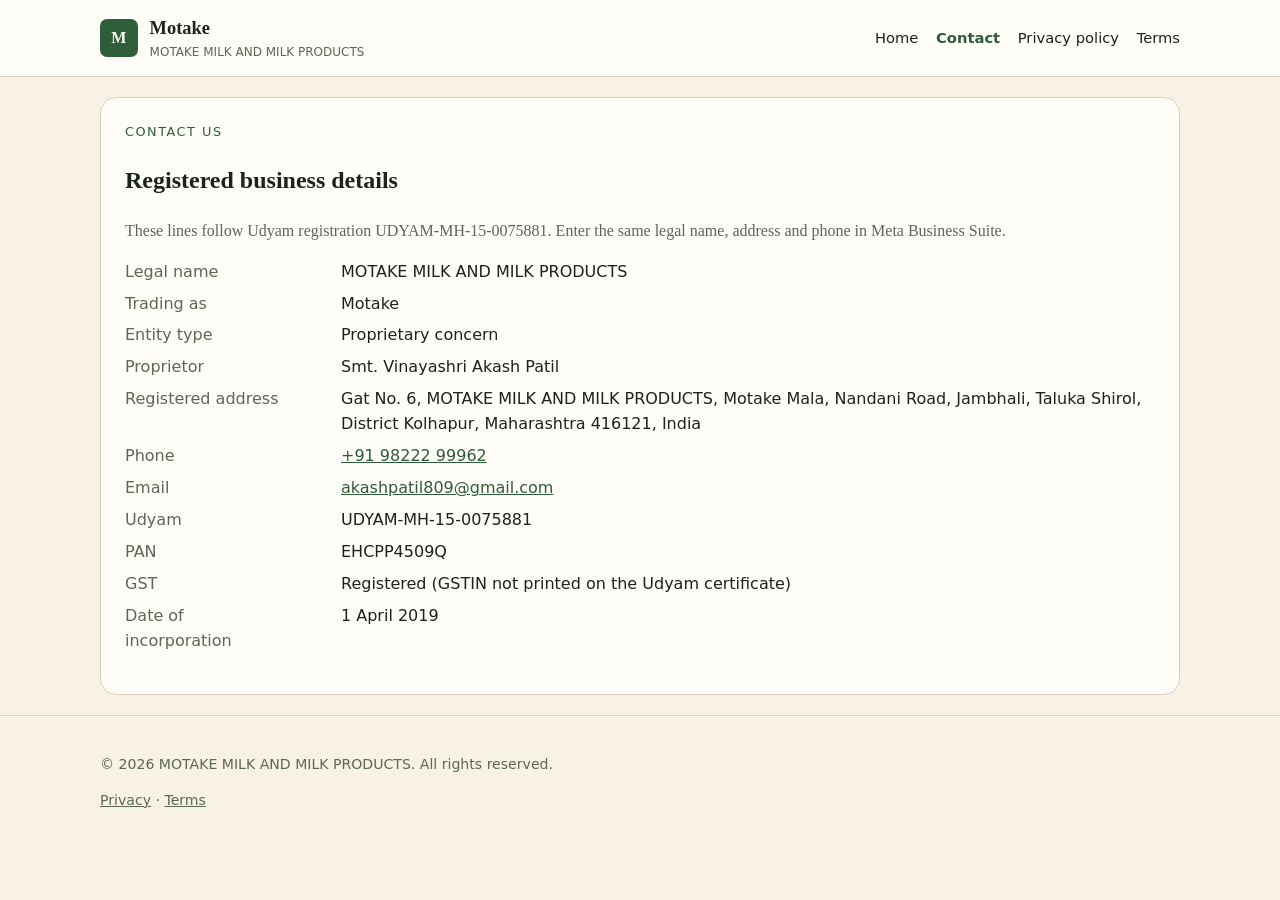
==== contact.html @ 2dee4784 "init" ====
<!doctype html>
<html lang="en">
  <head>
    <meta charset="utf-8" />
    <meta name="viewport" content="width=device-width, initial-scale=1" />
    <title>Contact — MOTAKE MILK AND MILK PRODUCTS</title>
    <meta
      name="description"
      content="Contact MOTAKE MILK AND MILK PRODUCTS, Gat No. 6, Motake Mala, Nandani Road, Jambhali, Kolhapur 416121."
    />
    <link rel="stylesheet" href="styles.css" />
  </head>
  <body>
    <header class="site-header">
      <div class="wrap">
        <a class="brand" href="index.html">
          <span class="mark">M</span>
          <span>
            <span class="brand-name">Motake</span>
            <span class="brand-legal">MOTAKE MILK AND MILK PRODUCTS</span>
          </span>
        </a>
        <nav aria-label="Primary">
          <a href="index.html">Home</a>
          <a href="contact.html" aria-current="page">Contact</a>
          <a href="privacy.html">Privacy policy</a>
          <a href="terms.html">Terms</a>
        </nav>
      </div>
    </header>

    <main class="wrap">
      <section class="panel">
        <p class="kicker">Contact us</p>
        <h1>Registered business details</h1>
        <p class="muted">
          These lines follow Udyam registration UDYAM-MH-15-0075881. Enter the same
          legal name, address and phone in Meta Business Suite.
        </p>
        <dl>
          <dt>Legal name</dt>
          <dd>MOTAKE MILK AND MILK PRODUCTS</dd>
          <dt>Trading as</dt>
          <dd>Motake</dd>
          <dt>Entity type</dt>
          <dd>Proprietary concern</dd>
          <dt>Proprietor</dt>
          <dd>Smt. Vinayashri Akash Patil</dd>
          <dt>Registered address</dt>
          <dd>
            Gat No. 6, MOTAKE MILK AND MILK PRODUCTS, Motake Mala, Nandani Road,
            Jambhali, Taluka Shirol, District Kolhapur, Maharashtra 416121, India
          </dd>
          <dt>Phone</dt>
          <dd><a href="tel:+919822299962">+91 98222 99962</a></dd>
          <dt>Email</dt>
          <dd><a href="mailto:akashpatil809@gmail.com">akashpatil809@gmail.com</a></dd>
          <dt>Udyam</dt>
          <dd>UDYAM-MH-15-0075881</dd>
          <dt>PAN</dt>
          <dd>EHCPP4509Q</dd>
          <dt>GST</dt>
          <dd>Registered (GSTIN not printed on the Udyam certificate)</dd>
          <dt>Date of incorporation</dt>
          <dd>1 April 2019</dd>
        </dl>
      </section>
    </main>

    <footer class="site-footer">
      <div class="wrap">
        <p>© 2026 MOTAKE MILK AND MILK PRODUCTS. All rights reserved.</p>
        <p><a href="privacy.html">Privacy</a> · <a href="terms.html">Terms</a></p>
      </div>
    </footer>
  </body>
</html>
---- styles.css ----
:root {
  --cream: #f7f1e6;
  --paper: #fffdf8;
  --ink: #1c2418;
  --muted: #5c6756;
  --line: #d9cfc0;
  --green: #2f5d3a;
  --green-dark: #23462c;
  --gold: #c4a35a;
}

*,
*::before,
*::after {
  box-sizing: border-box;
}

html {
  scroll-behavior: smooth;
}

body {
  margin: 0;
  color: var(--ink);
  background: var(--cream);
  font-family: "Iowan Old Style", "Palatino Linotype", Palatino, "Times New Roman", serif;
  line-height: 1.55;
}

a {
  color: var(--green);
}

.wrap {
  width: min(1080px, calc(100% - 2rem));
  margin: 0 auto;
}

.site-header {
  background: var(--paper);
  border-bottom: 1px solid var(--line);
}

.site-header .wrap {
  display: flex;
  align-items: center;
  justify-content: space-between;
  gap: 1rem;
  padding: 0.9rem 0;
}

.brand {
  display: flex;
  align-items: center;
  gap: 0.7rem;
  color: inherit;
  text-decoration: none;
}

.mark {
  display: grid;
  place-items: center;
  width: 2.4rem;
  height: 2.4rem;
  border-radius: 0.45rem;
  background: var(--green);
  color: var(--paper);
  font-weight: 700;
  letter-spacing: 0.04em;
}

.brand-name {
  font-size: 1.15rem;
  font-weight: 700;
}

.brand-legal {
  display: block;
  color: var(--muted);
  font-size: 0.75rem;
  font-family: ui-sans-serif, system-ui, sans-serif;
}

nav {
  display: flex;
  flex-wrap: wrap;
  gap: 0.9rem 1.1rem;
  font-family: ui-sans-serif, system-ui, sans-serif;
  font-size: 0.92rem;
}

nav a {
  color: var(--ink);
  text-decoration: none;
}

nav a[aria-current="page"] {
  color: var(--green);
  font-weight: 600;
}

.hero,
.panel {
  background: var(--paper);
  border: 1px solid var(--line);
  border-radius: 1rem;
  padding: 1.5rem;
  margin: 1.25rem 0;
}

.hero h1 {
  margin: 0 0 0.6rem;
  font-size: clamp(1.8rem, 4vw, 2.6rem);
  line-height: 1.15;
}

.kicker {
  margin: 0 0 0.4rem;
  color: var(--green);
  font-family: ui-sans-serif, system-ui, sans-serif;
  font-size: 0.8rem;
  letter-spacing: 0.12em;
  text-transform: uppercase;
}

.grid {
  display: grid;
  grid-template-columns: repeat(auto-fit, minmax(220px, 1fr));
  gap: 1rem;
}

.card h2,
.panel h2,
.legal h1 {
  margin-top: 0;
}

.muted {
  color: var(--muted);
}

.placeholder {
  background: #fff6d6;
  border-bottom: 1px dashed #b58b12;
  padding: 0 0.15em;
}

.cta {
  display: inline-block;
  margin-top: 0.8rem;
  padding: 0.65rem 1rem;
  border-radius: 999px;
  background: var(--green);
  color: var(--paper);
  text-decoration: none;
  font-family: ui-sans-serif, system-ui, sans-serif;
}

.cta:hover {
  background: var(--green-dark);
}

dl {
  display: grid;
  grid-template-columns: 10rem 1fr;
  gap: 0.45rem 1rem;
  font-family: ui-sans-serif, system-ui, sans-serif;
}

dt {
  color: var(--muted);
}

.legal {
  background: var(--paper);
  border: 1px solid var(--line);
  border-radius: 1rem;
  padding: 1.5rem;
  margin: 1.25rem 0;
  font-family: ui-sans-serif, system-ui, sans-serif;
  font-size: 0.98rem;
}

.legal h2 {
  margin-top: 1.6rem;
}

.site-footer {
  border-top: 1px solid var(--line);
  padding: 1.5rem 0 2.2rem;
  color: var(--muted);
  font-family: ui-sans-serif, system-ui, sans-serif;
  font-size: 0.88rem;
}

.site-footer a {
  color: var(--muted);
}

@media (max-width: 720px) {
  .site-header .wrap {
    flex-direction: column;
    align-items: flex-start;
  }

  dl {
    grid-template-columns: 1fr;
  }
}
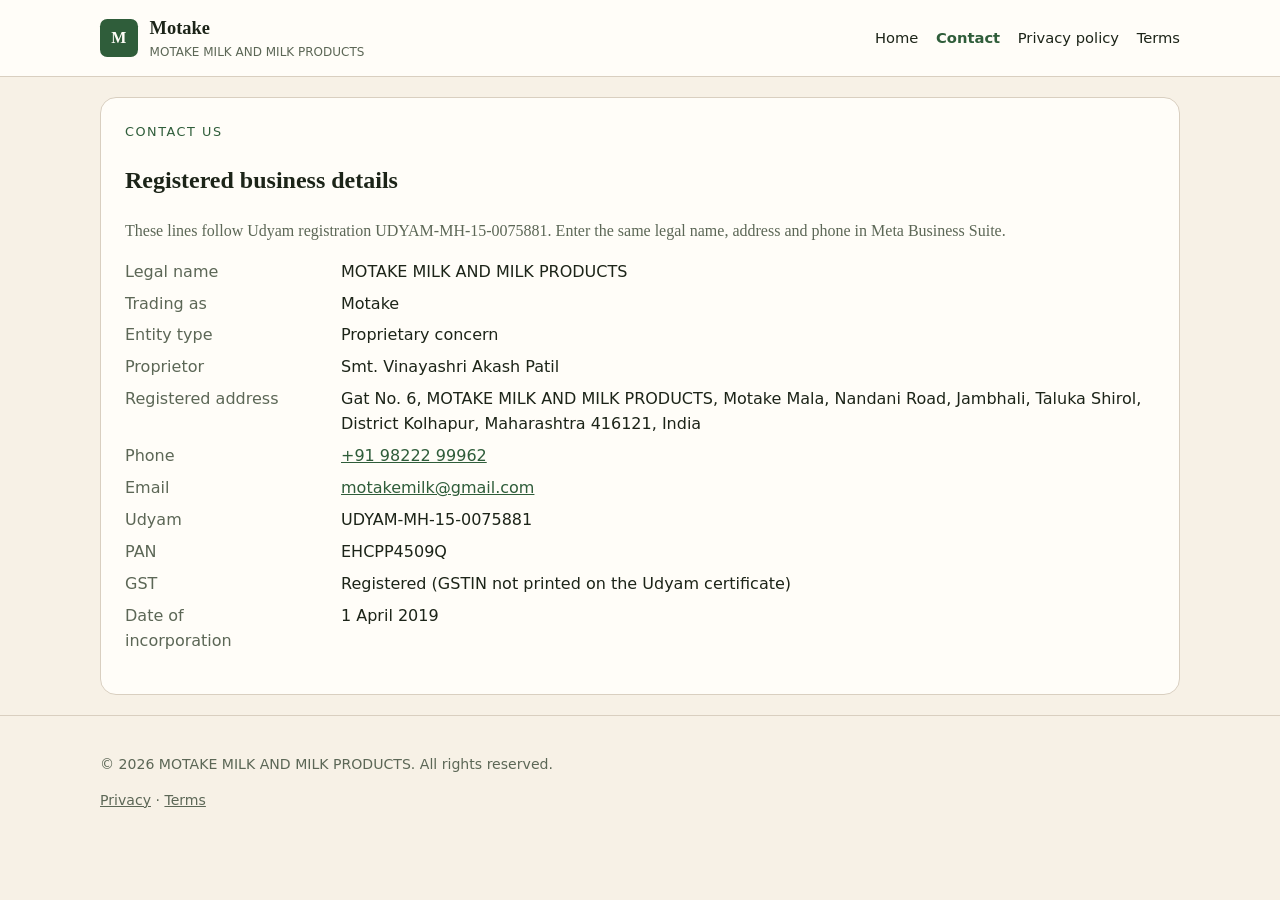
==== commit e06f120d: "Use motakemilk@gmail.com and add Meta domain verification. The public site should match the business" ====
--- a/contact.html
+++ b/contact.html
@@ -54,7 +54,7 @@
           <dt>Phone</dt>
           <dd><a href="tel:+919822299962">+91 98222 99962</a></dd>
           <dt>Email</dt>
-          <dd><a href="mailto:akashpatil809@gmail.com">akashpatil809@gmail.com</a></dd>
+          <dd><a href="mailto:motakemilk@gmail.com">motakemilk@gmail.com</a></dd>
           <dt>Udyam</dt>
           <dd>UDYAM-MH-15-0075881</dd>
           <dt>PAN</dt>
